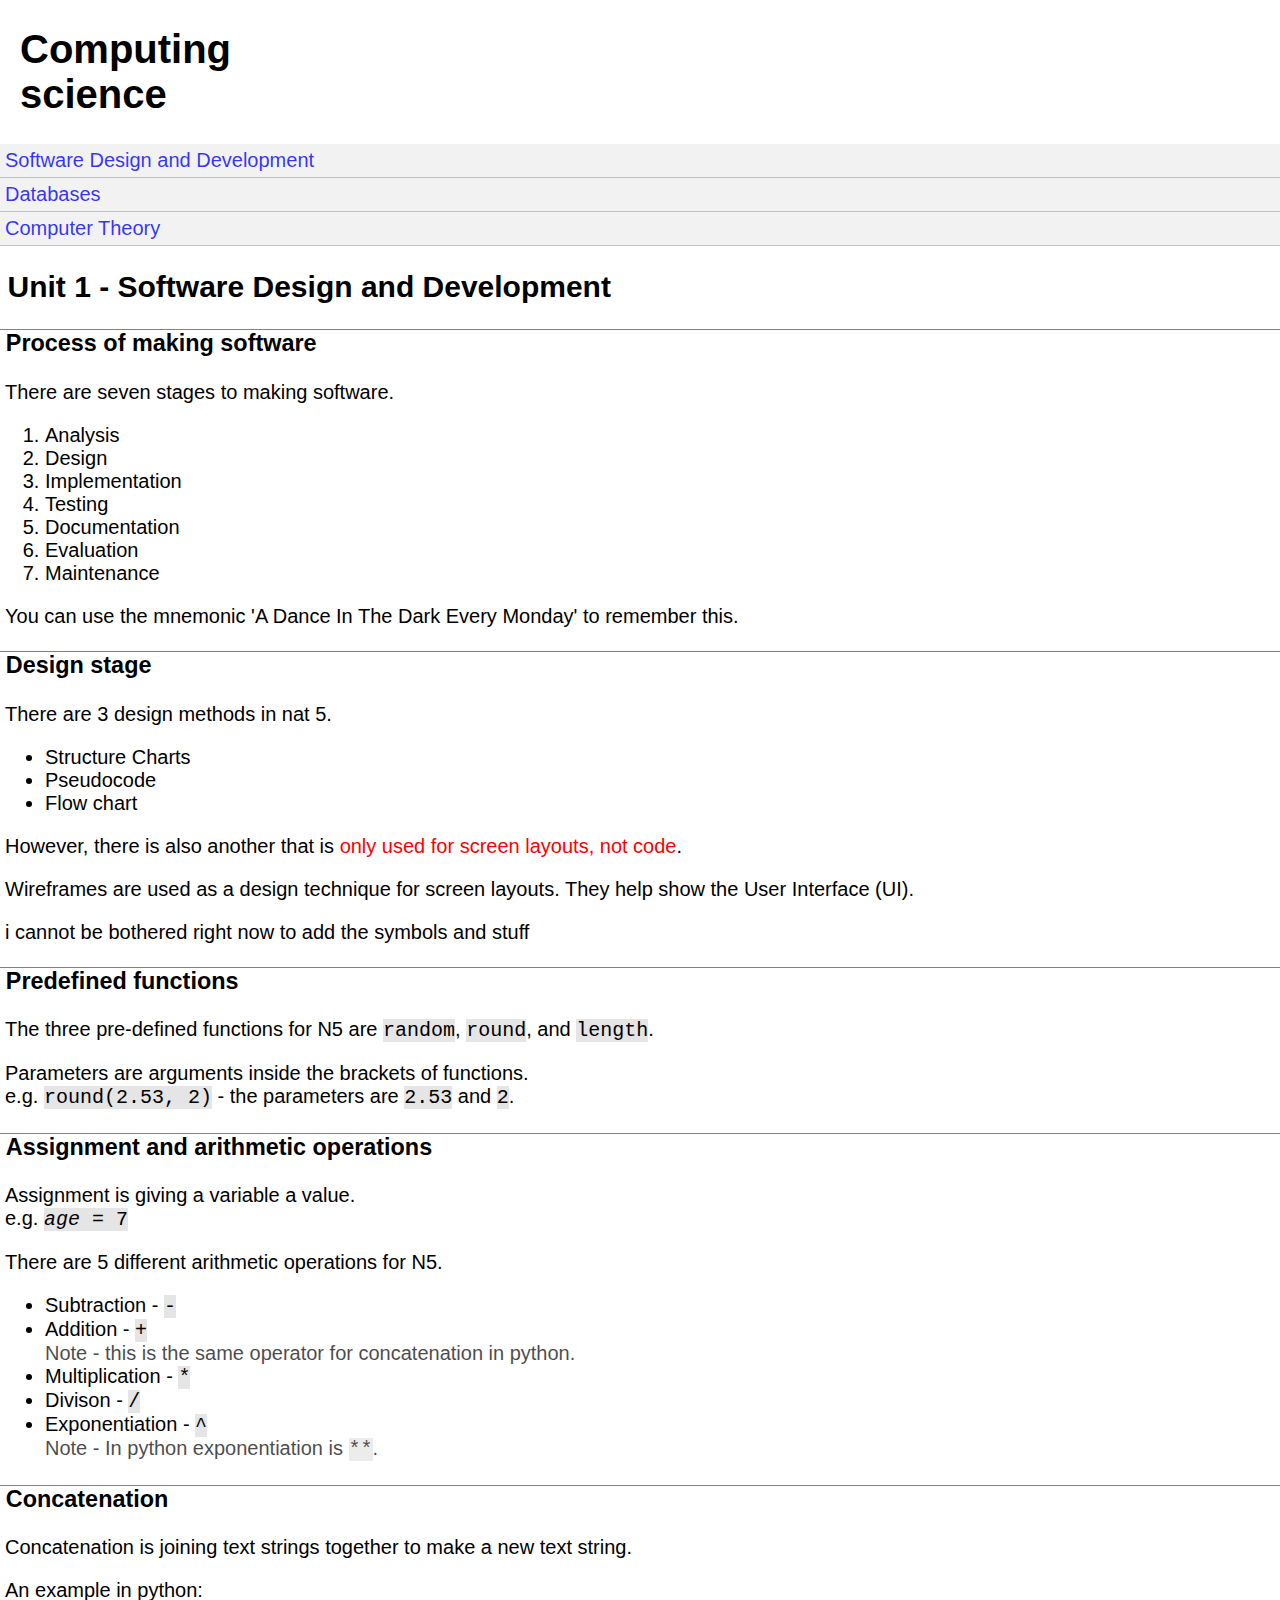
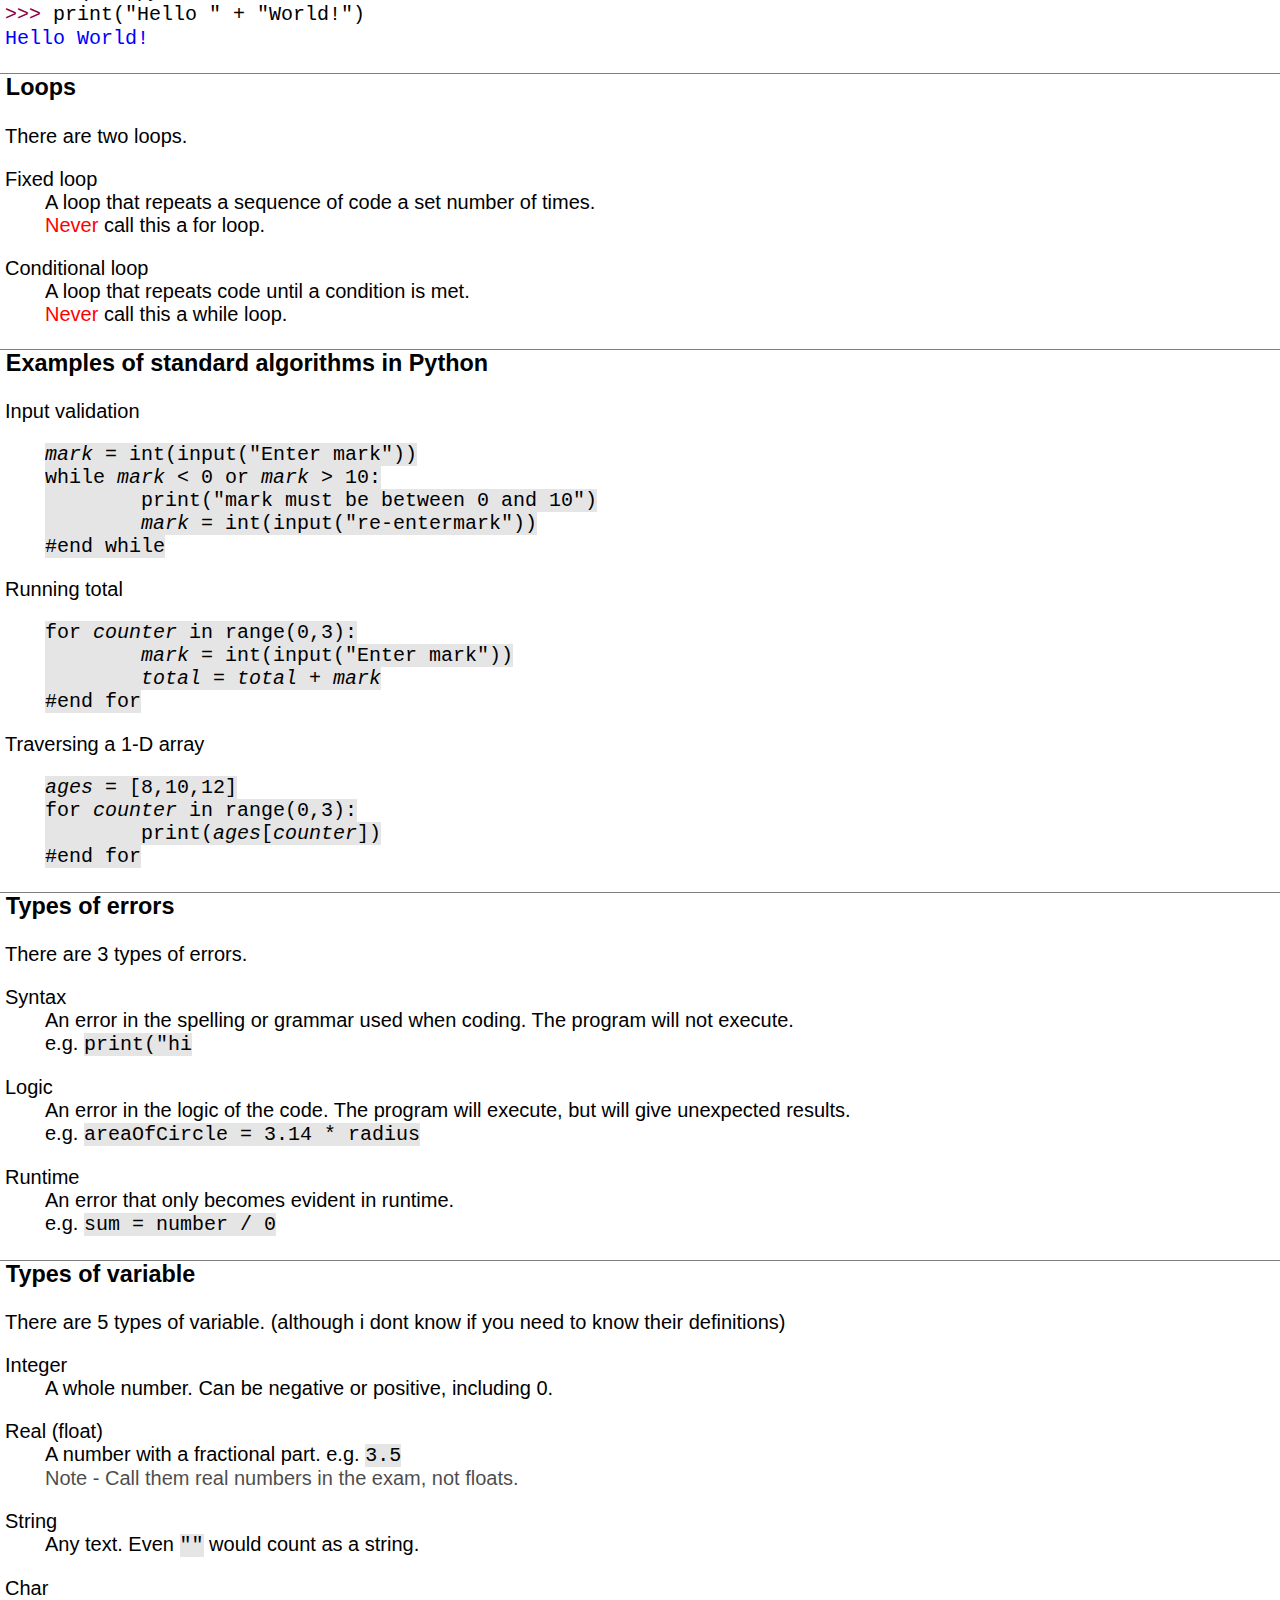
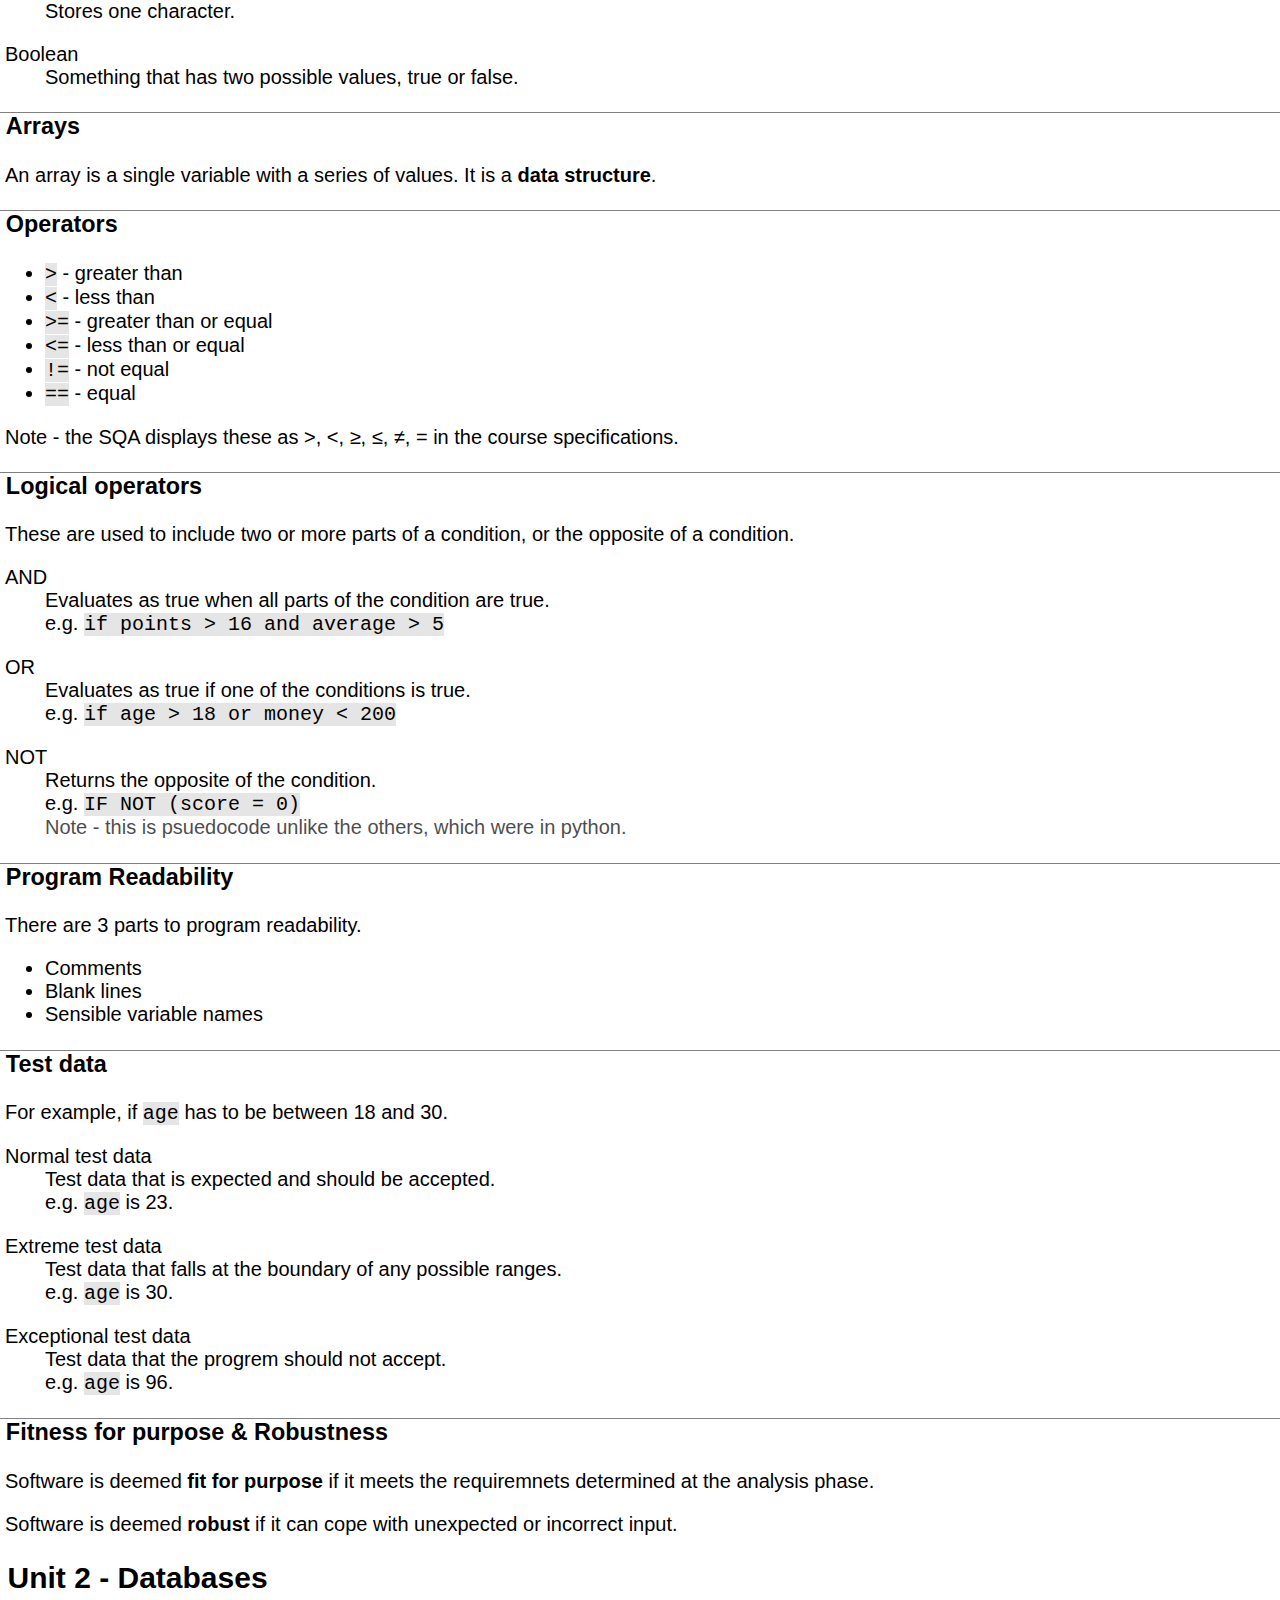
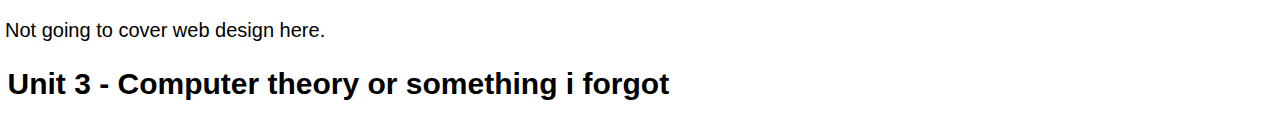
==== computing-revision/computing-revision.html @ 1fd44e73 "Add files via upload" ====
<!DOCTYPE html>
<html lang="en">
	<head>
		<title>Revision Website</title>
		<meta name="author" content="George">
		<meta name="viewport" content="width=device-width,initial-scale=1">
		<link rel="stylesheet" href="style.css">
	</head>
	<body>
		<main>
		    <h1> Computing<br>science</h1>
			<aside>
				<ul>
					<li><a href="#unit1">Software Design and Development</a></li>
					<li><a href="#unit2">Databases</a></li>
					<li><a href="#unit3">Computer Theory</a></li>
				</ul>
			</aside>
			<article id="unit1">
				<h2> Unit 1 - Software Design and Development </h2>
				<h3> Process of making software </h3>
				<p>There are seven stages to making software.</p>
				<ol>
					<li>Analysis</li>
					<li>Design</li>
					<li>Implementation</li>
					<li>Testing</li>
					<li>Documentation</li>
					<li>Evaluation</li>
					<li>Maintenance</li>
				</ol>
				<p>You can use the mnemonic 'A Dance In The Dark Every Monday' to remember this.</p>
				
				<h3>Design stage</h3>
				<p>There are 3 design methods in nat 5.</p>
				<ul>
					<li>Structure Charts</li>
					<li>Pseudocode</li>
					<li>Flow chart</li>
				</ul>
				<p>However, there is also another that is <span class="danger">only used for screen layouts, not code</span>.</p>
				<p>Wireframes are used as a design technique for screen layouts. They help show the User Interface (UI).</p>
				<p>i cannot be bothered right now to add the symbols and stuff</p>
				<h3>Predefined functions</h3>
				<p>The three pre-defined functions for N5 are <code>random</code>, <code>round</code>, and <code>length</code>.</p>
				
				<p>Parameters are arguments inside the brackets of functions.<br>e.g. <code>round(2.53, 2)</code> - the parameters are <code>2.53</code> and <code>2</code>.</p>
				<h3>Assignment and arithmetic operations</h3>
				<p>Assignment is giving a variable a value.<br>e.g. <code><var>age</var> = 7</code></p>
				
				<p>There are 5 different arithmetic operations for N5.</p>
				<ul>
					<li>Subtraction - <code>-</code></li>
					<li>Addition - <code>+</code><br><span class="note">Note - this is the same operator for concatenation in python.</span></li>
					<li>Multiplication - <code>*</code></li>
					<li>Divison - <code>/</code></li>
					<li>Exponentiation - <code>^</code><br><span class="note">Note - In python exponentiation is <code>**</code>.</span></li>
				</ul>
				
				<h3>Concatenation</h3>
				<p>Concatenation is joining text strings together to make a new text string.</p>
				<p>An example in python: <br><code class="codeWithOutput">print("Hello " + "World!")</code><br><samp>Hello World!</samp></p>
				
				<h3>Loops</h3>
				<p> There are two loops. </p>
				<dl>
					<dt>Fixed loop</dt>
					<dd>A loop that repeats a sequence of code a set number of times. <br><span class="danger">Never</span> call this a for loop.</dd>
					<dt>Conditional loop</dt>
					<dd>A loop that repeats code until a condition is met. <br><span class="danger">Never</span> call this a while loop.</dd>
				</dl>
				
				<h3>Examples of standard algorithms in Python</h3>
				<dl>
					<dt>Input validation</dt>
					<dd><pre><code><var>mark</var> = int(input("Enter mark"))
while <var>mark</var> &lt; 0 or <var>mark</var> &gt; 10:
	print("mark must be between 0 and 10")
	<var>mark</var> = int(input("re-entermark"))
#end while</code></pre></dd>
					<dt>Running total</dt>
					<dd><pre><code>for <var>counter</var> in range(0,3):
	<var>mark</var> = int(input("Enter mark"))
	<var>total</var> = <var>total</var> + <var>mark</var>
#end for</code></pre></dd>
					<dt>Traversing a 1-D array</dt>
					<dd><pre><code><var>ages</var> = [8,10,12]
for <var>counter</var> in range(0,3):
	print(<var>ages</var>[<var>counter</var>])
#end for</code></pre></dd>
				</dl>
				<h3>Types of errors</h3>
				<p>There are 3 types of errors.</p>
				<dl>
					<dt>Syntax</dt>
					<dd>An error in the spelling or grammar used when coding. The program will not execute. <br> e.g. <code>print("hi</code></dd>
					<dt>Logic</dt>
					<dd>An error in the logic of the code. The program will execute, but will give unexpected results.<br> e.g. <code>areaOfCircle = 3.14 * radius</code></dd>
					<dt>Runtime
					<dd>An error that only becomes evident in runtime.<br>e.g. <code>sum = number / 0</code></dd>
				</dl>
				
				<h3>Types of variable</h3>
				<p>There are 5 types of variable. (although i dont know if you need to know their definitions)</p>
				<dl>
					<dt>Integer</dt>
					<dd>A whole number. Can be negative or positive, including 0.</dd>
					<dt>Real (float)</dt>
					<dd>A number with a fractional part. e.g. <code>3.5</code><br><span class="note">Note - Call them real numbers in the exam, not floats.</span></dd>
					<dt>String</dt>
					<dd>Any text. Even <code>""</code> would count as a string.</dd>
					<dt>Char</dt>
					<dd>Stores one character.</dd>
					<dt>Boolean</dt>
					<dd>Something that has two possible values, true or false.</dd>
				</dl>
				
				<h3>Arrays</h3>
				<p>An array is a single variable with a series of values. It is a <strong>data structure</strong>.</p>
				
				<h3>Operators</h3>
					<ul>
						<li><code>&gt;</code> - greater than</li>
						<li><code>&lt;</code> - less than</li>
						<li><code>&gt;=</code> - greater than or equal</li>
						<li><code>&lt;=</code> - less than or equal</li>
						<li><code>!=</code> - not equal</li>
						<li><code>==</code> - equal</li>
					</ul>
					
					<p>Note - the SQA displays these as &gt;, &lt;, ≥, ≤, ≠, = in the course specifications.</p>
				<h3>Logical operators</h3>
				<p>These are used to include two or more parts of a condition, or the opposite of a condition.</p>
				<dl>
					<dt>AND</dt>
					<dd>Evaluates as true when all parts of the condition are true.<br>e.g. <code>if points &gt; 16 and average &gt; 5</code></dd>
					<dt>OR</dt>
					<dd>Evaluates as true if one of the conditions is true.<br>e.g. <code>if age &gt; 18 or money &lt; 200</code></dd>
					<dt>NOT</dt>
					<dd>Returns the opposite of the condition.<br>e.g. <code>IF NOT (score = 0)</code><br><span class="note">Note - this is psuedocode unlike the others, which were in python.</span></dd>
				</dl>
				<h3>Program Readability</h3>
				<p>There are 3 parts to program readability.</p>
				<ul>
					<li>Comments</li>
					<li>Blank lines</li>
					<li>Sensible variable names</li>
				</ul>
				
				<h3>Test data</h3>
				<p>For example, if <code>age</code> has to be between 18 and 30.</p>
				<dl>
					<dt>Normal test data</dt>
					<dd>Test data that is expected and should be accepted.<br>e.g. <code>age</code> is 23.</dd>
					<dt>Extreme test data</dt>
					<dd>Test data that falls at the boundary of any possible ranges.<br>e.g. <code>age</code> is 30.</dd>
					<dt>Exceptional test data</dt>
					<dd>Test data that the progrem should not accept.<br>e.g. <code>age</code> is 96.</dd>
				</dl>
				
				<h3>Fitness for purpose & Robustness</h3>
				<p>Software is deemed <strong>fit for purpose</strong> if it meets the requiremnets determined at the analysis phase.</p>
				
				<p>Software is deemed <strong>robust</strong> if it can cope with unexpected or incorrect input.</p>
			</article>
			<article id="unit2">
				<h2> Unit 2 - Databases </h2>
				<p>Not going to cover web design here.</p>
			</article>
			<article id="unit3">
				<h2> Unit 3 - Computer theory or something i forgot </h2>
			</article>
		</main>
	</body>
</html>
---- computing-revision/style.css ----
/* generic stuff */
html {
	box-sizing: border-box;
	font: 20px helvetica, verdana, sans-serif;
}

*, *:before, *:after {
	box-sizing: inherit;
}

body {
	margin: 0;
	width: 100%;
}

/*header */
h1 {
	margin-left: 20px;
}

/* aside */

aside ul {
	list-style: none;
	padding: 0;
	background-color: rgba(0,0,0,0.05);
}

aside ul li {
	border-bottom: 1px solid rgba(0,0,0,0.2);
}

aside ul li a {
	display: inline-block;
	text-decoration: none;
	padding: 0.25em;
	color: rgba(0,0,255,0.8);
}

/* general main styling */

article h3::before {
	content: "";
	display: block;
	border-bottom: 1px solid grey;
	margin-left: -0.25em;
}

article > * {
	margin-left: 0.25em;
}
/* software design unit */
pre {
	text-overflow: ellipsis;
	overflow: hidden;
}

code {
	background-color: rgba(0,0,0,0.1);
}

.danger {
	color: red;
}

.note {
	opacity: 0.7;
}

.codeWithOutput {
	background-color: white;
}

.codeWithOutput::before {
	content: ">>> ";
	color: rgb(142,0,72);
}

samp {
	color: blue;
}

#unit1 dl dt {
	margin-top: 1em;
}
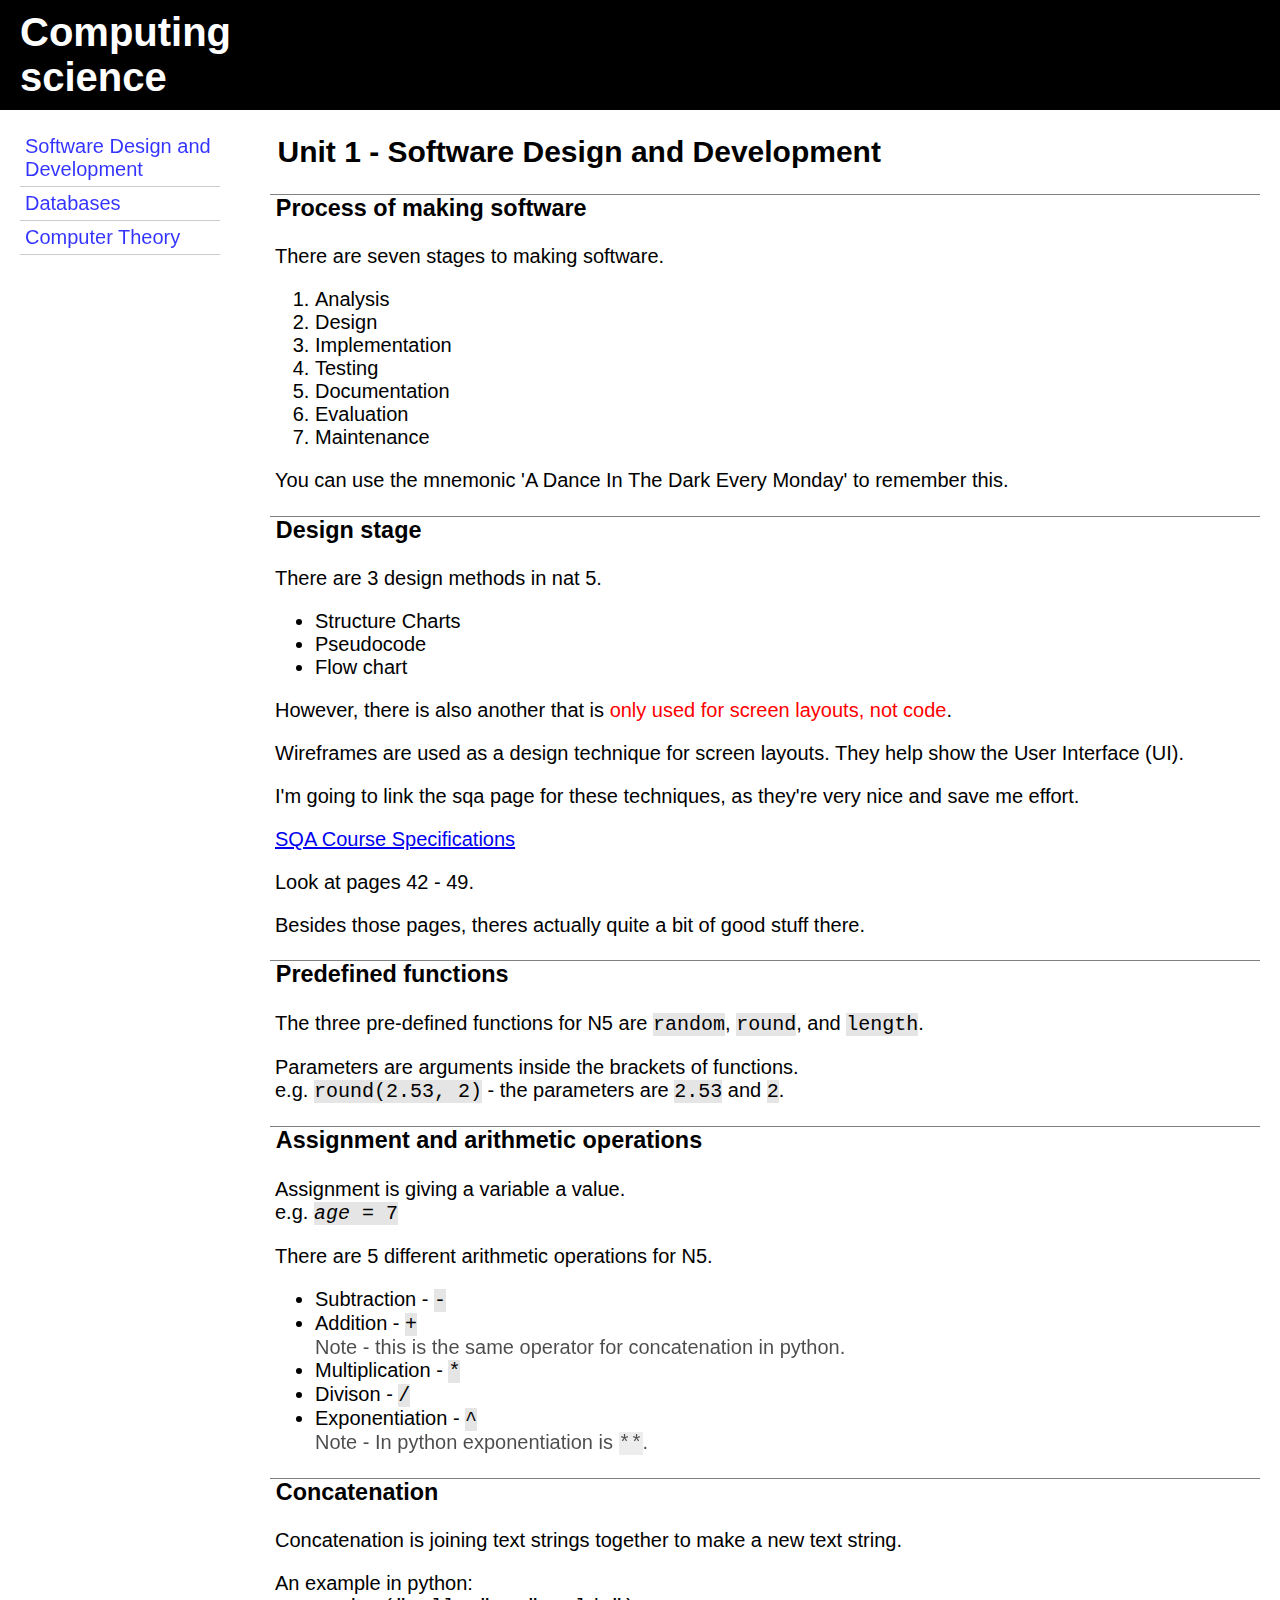
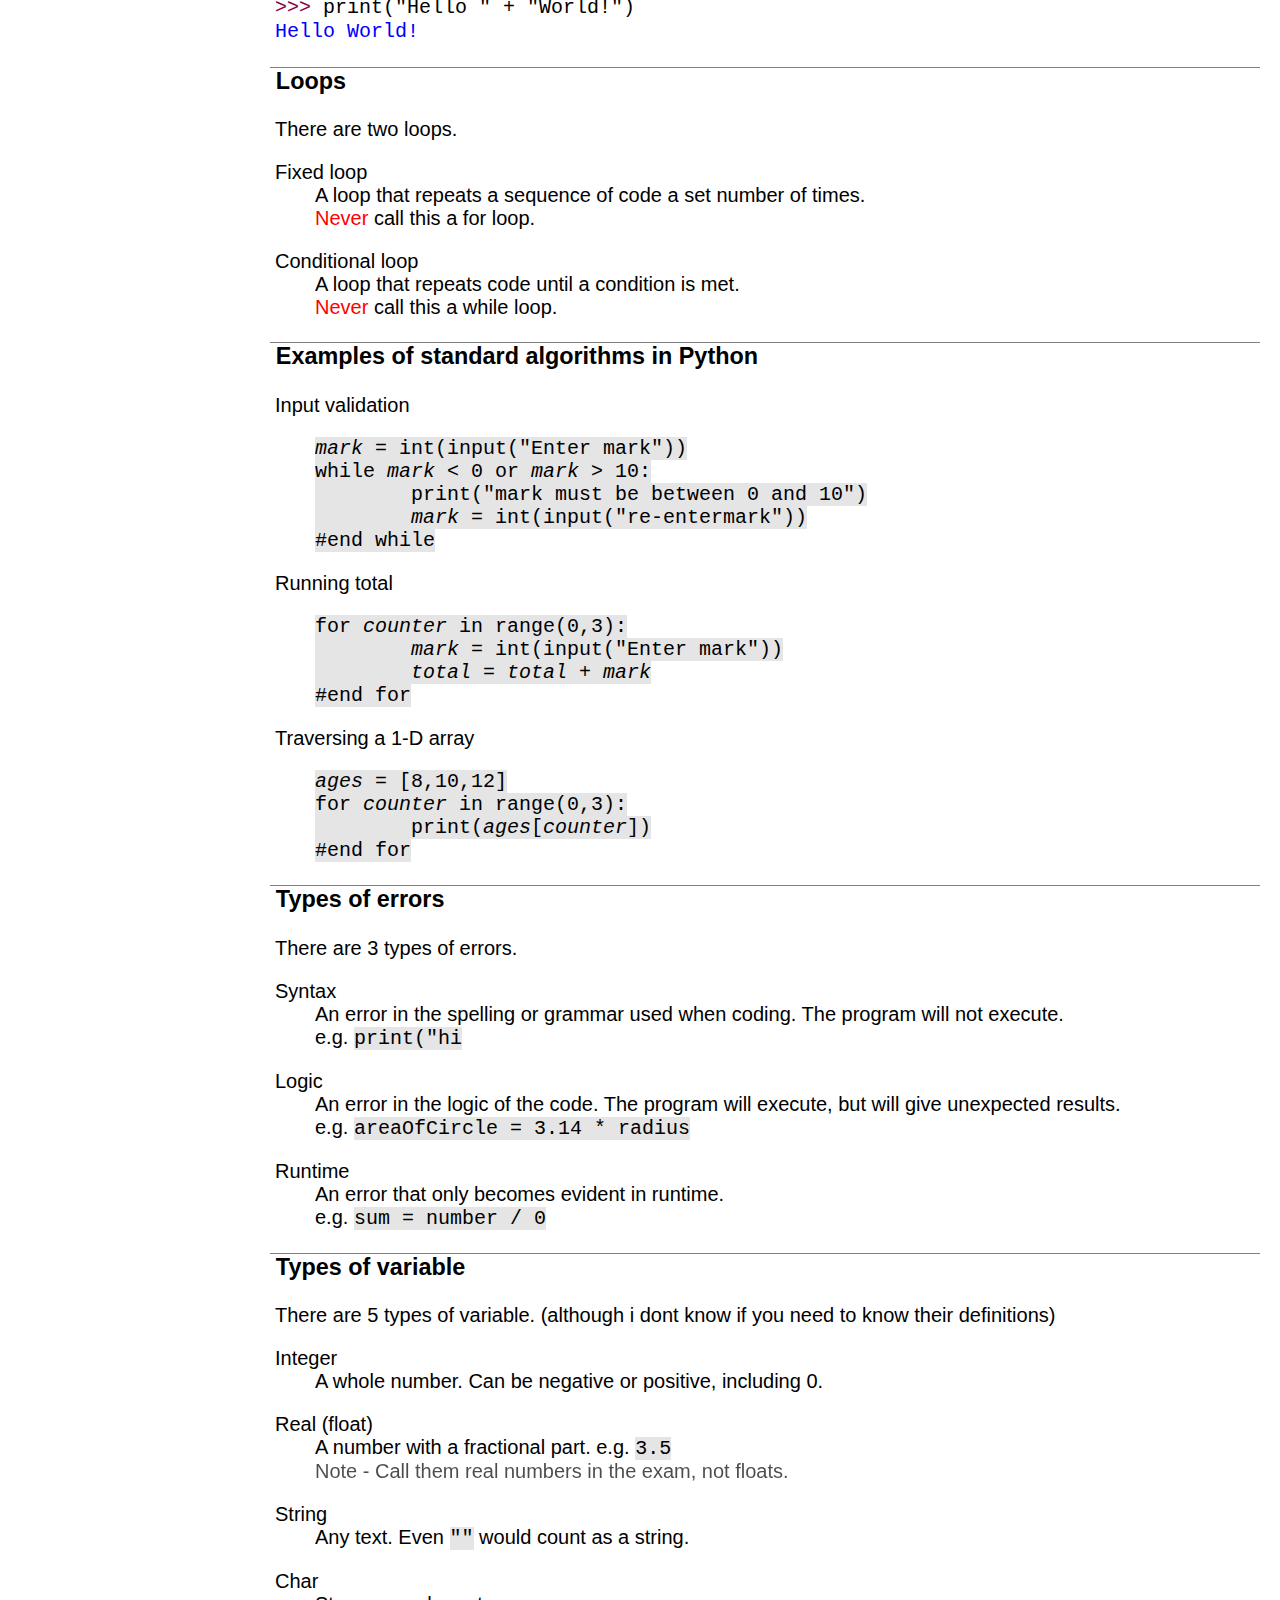
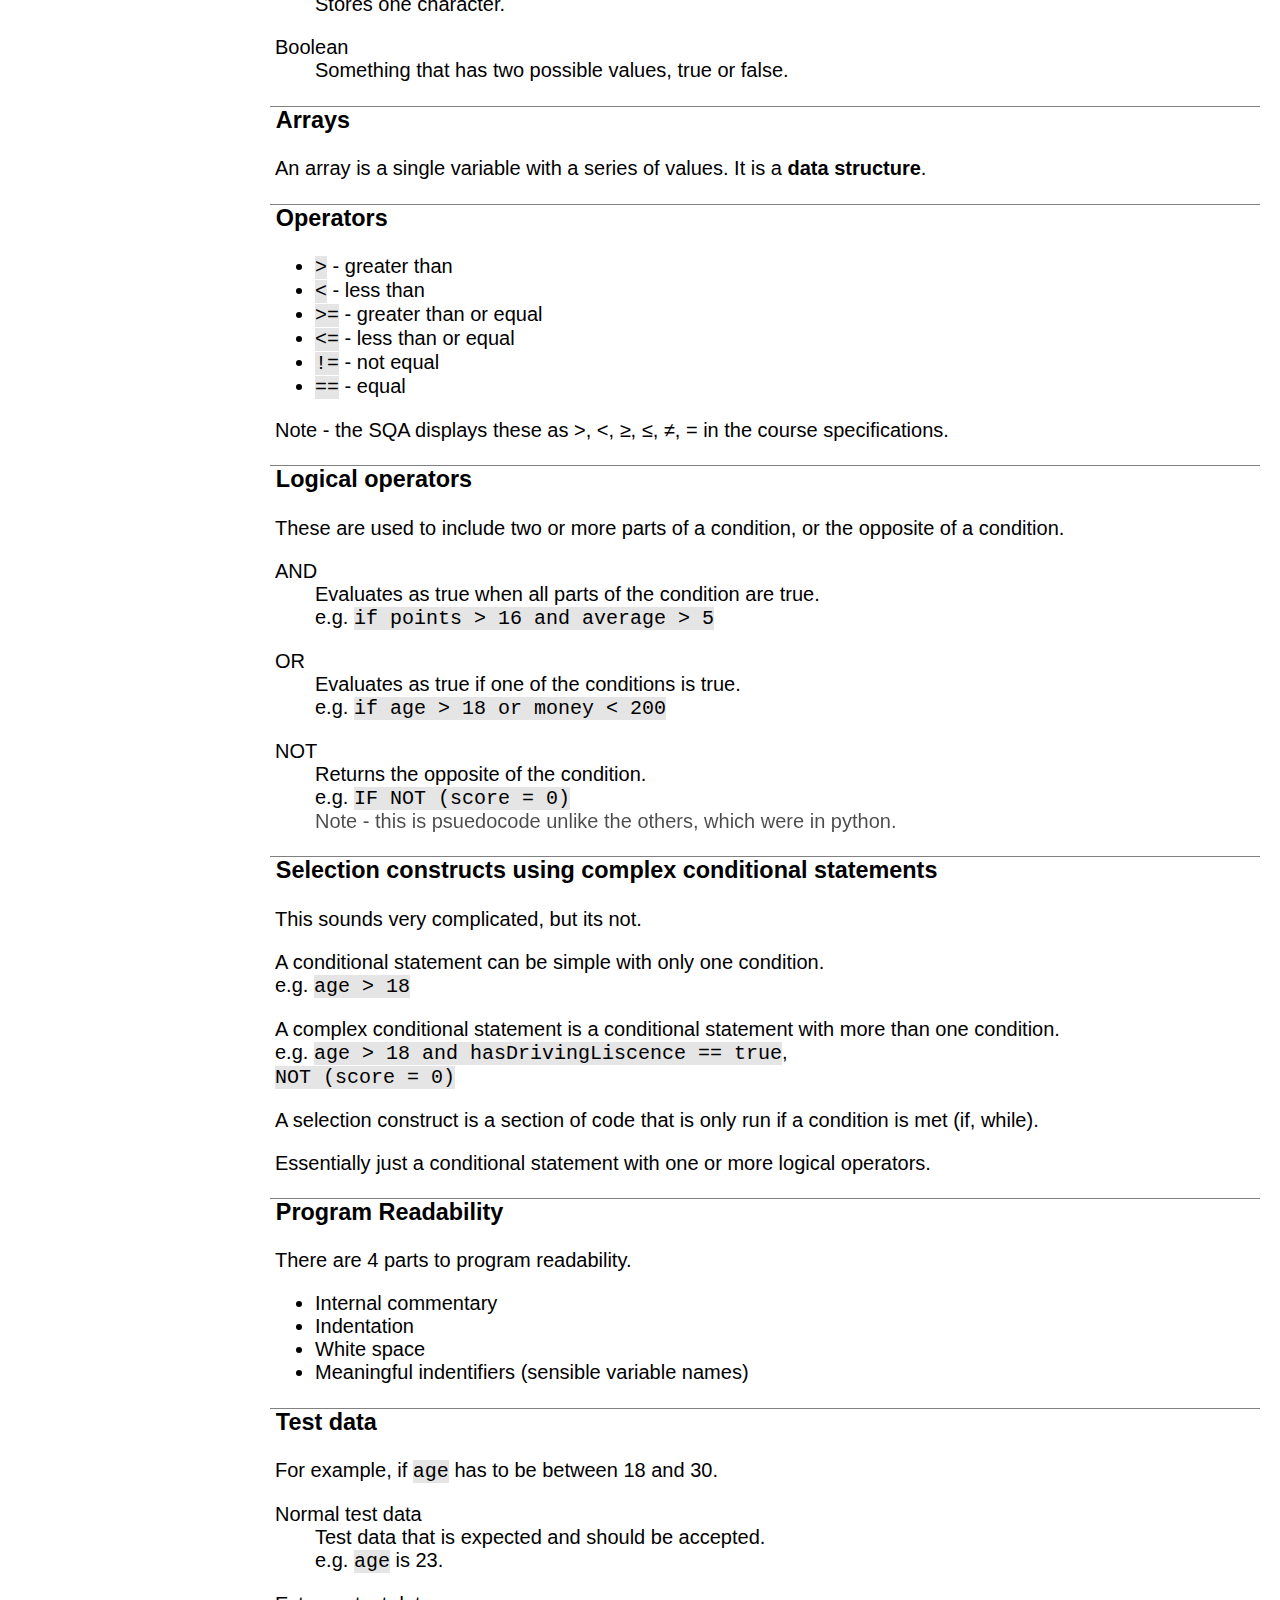
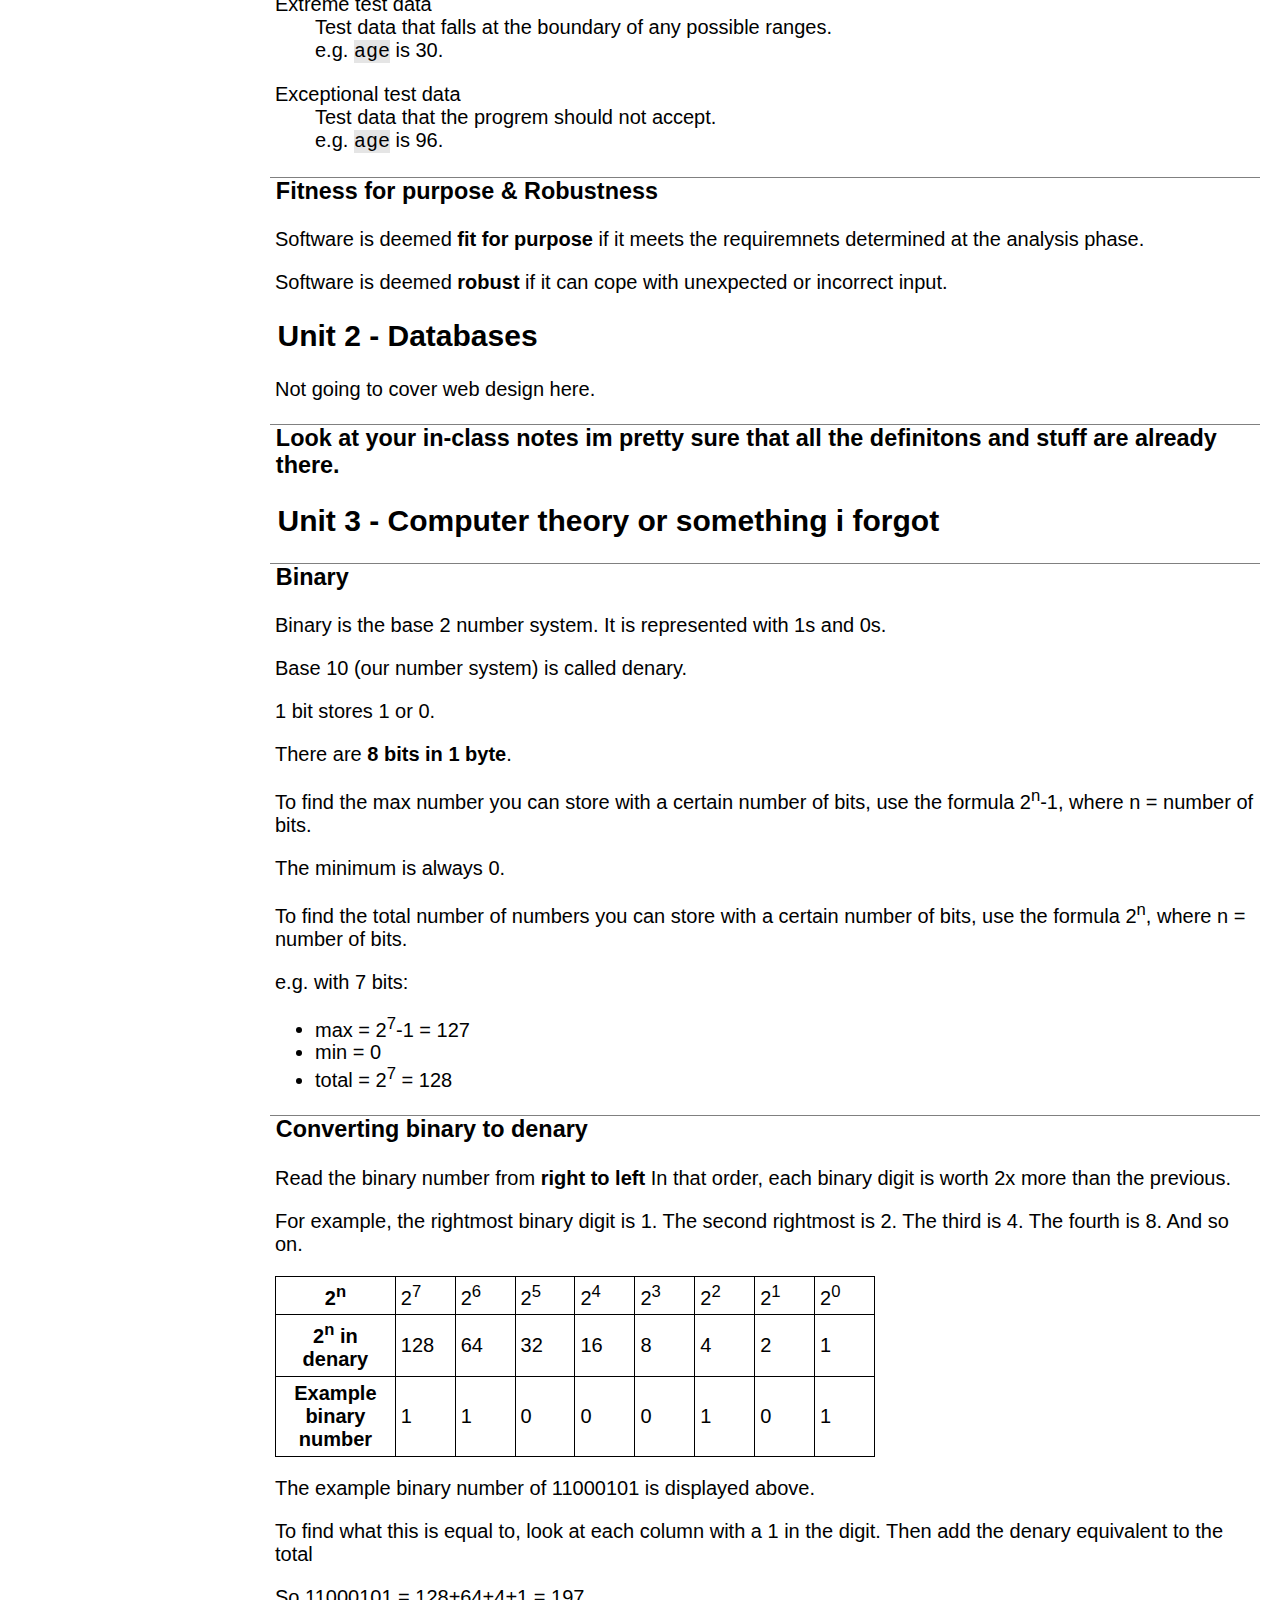
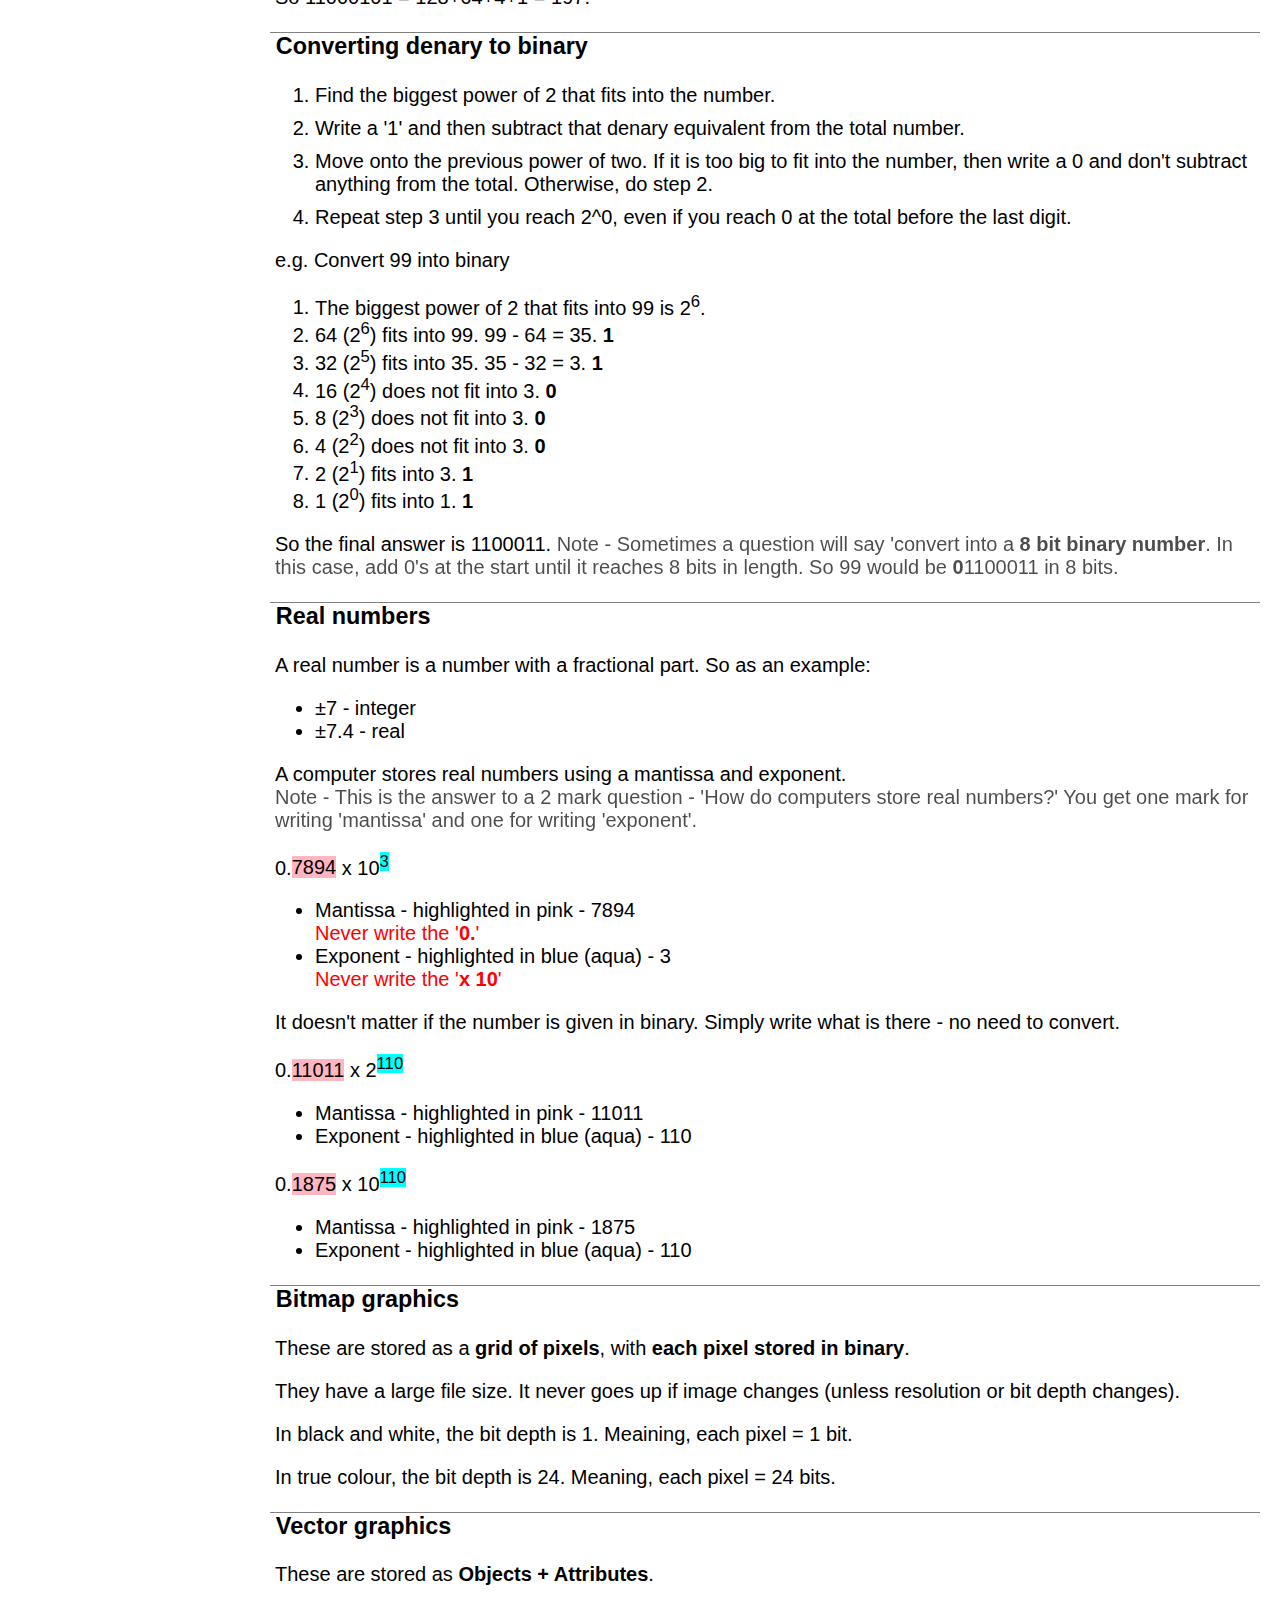
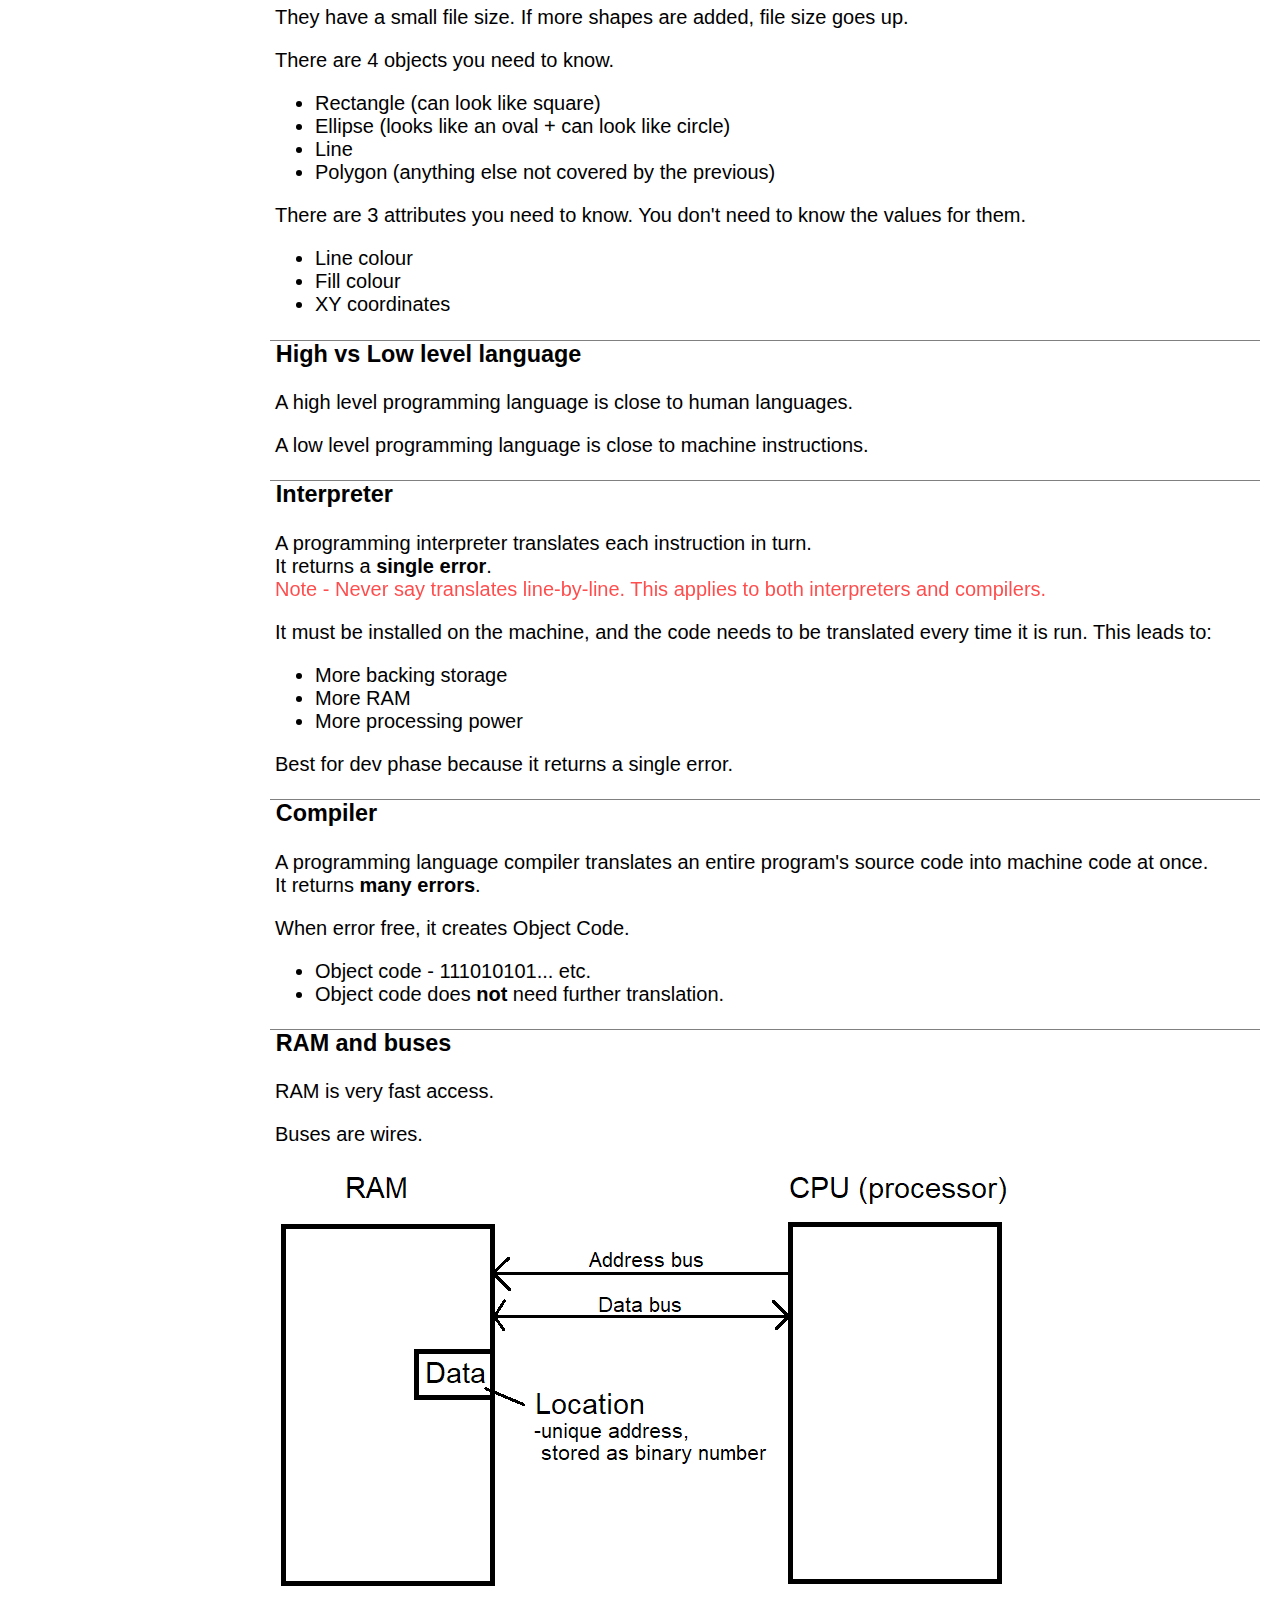
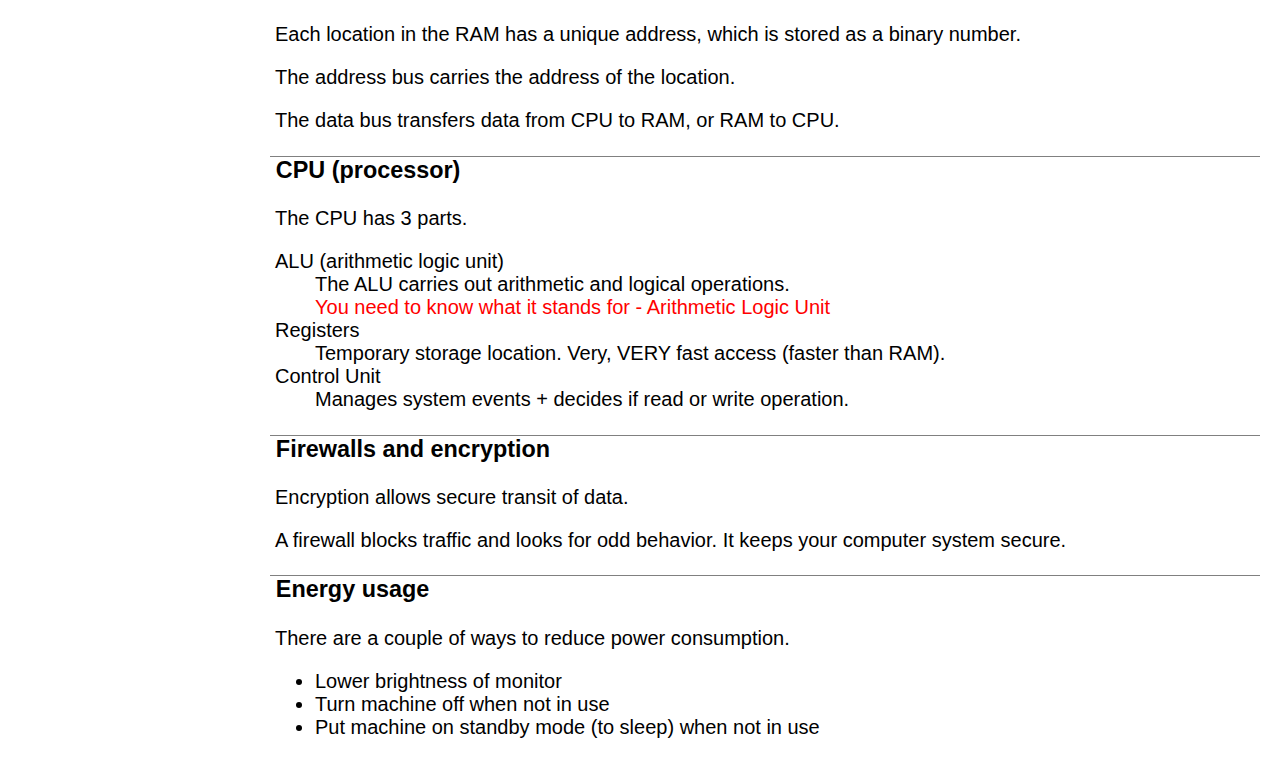
==== commit ef8ee17a: "added updated cs revision (no database)" ====
--- a/computing-revision/computing-revision.html
+++ b/computing-revision/computing-revision.html
@@ -3,12 +3,14 @@
 	<head>
 		<title>Revision Website</title>
 		<meta name="author" content="George">
-		<meta name="viewport" content="width=device-width,initial-scale=1">
+		<meta name="viewport" content="width=device-width, initial-scale=1" />
 		<link rel="stylesheet" href="style.css">
 	</head>
 	<body>
+		<header>
+			<h1> Computing<br>science</h1>
+		</header>
 		<main>
-		    <h1> Computing<br>science</h1>
 			<aside>
 				<ul>
 					<li><a href="#unit1">Software Design and Development</a></li>
@@ -16,6 +18,8 @@
 					<li><a href="#unit3">Computer Theory</a></li>
 				</ul>
 			</aside>
+			<section>
+			
 			<article id="unit1">
 				<h2> Unit 1 - Software Design and Development </h2>
 				<h3> Process of making software </h3>
@@ -40,11 +44,17 @@
 				</ul>
 				<p>However, there is also another that is <span class="danger">only used for screen layouts, not code</span>.</p>
 				<p>Wireframes are used as a design technique for screen layouts. They help show the User Interface (UI).</p>
-				<p>i cannot be bothered right now to add the symbols and stuff</p>
+				<p>I'm going to link the sqa page for these techniques, as they're very nice and save me effort.</p>
+				<a href="https://www.sqa.org.uk/files_ccc/ComputingScienceCourseSpecN5.pdf">SQA Course Specifications</a>
+				<p>Look at pages 42 - 49.</p>
+				<p>Besides those pages, theres actually quite a bit of good stuff there.</p>
+				
+				
+				
 				<h3>Predefined functions</h3>
 				<p>The three pre-defined functions for N5 are <code>random</code>, <code>round</code>, and <code>length</code>.</p>
-				
 				<p>Parameters are arguments inside the brackets of functions.<br>e.g. <code>round(2.53, 2)</code> - the parameters are <code>2.53</code> and <code>2</code>.</p>
+				
 				<h3>Assignment and arithmetic operations</h3>
 				<p>Assignment is giving a variable a value.<br>e.g. <code><var>age</var> = 7</code></p>
 				
@@ -139,12 +149,20 @@
 					<dt>NOT</dt>
 					<dd>Returns the opposite of the condition.<br>e.g. <code>IF NOT (score = 0)</code><br><span class="note">Note - this is psuedocode unlike the others, which were in python.</span></dd>
 				</dl>
+				
+				<h3>Selection constructs using complex conditional statements</h3>
+				<p>This sounds very complicated, but its not.</p>
+				<p>A conditional statement can be simple with only one condition.<br>e.g. <code>age > 18</code></p>
+				<p>A complex conditional statement is a conditional statement with more than one condition.<br>e.g. <code>age > 18 and hasDrivingLiscence == true</code>,<br><code>NOT (score = 0)</code></p>
+				<p>A selection construct is a section of code that is only run if a condition is met (if, while).
+				<p>Essentially just a conditional statement with one or more logical operators.</p>
 				<h3>Program Readability</h3>
-				<p>There are 3 parts to program readability.</p>
-				<ul>
-					<li>Comments</li>
-					<li>Blank lines</li>
-					<li>Sensible variable names</li>
+				<p>There are 4 parts to program readability.</p>
+				<ul>
+					<li>Internal commentary</li>
+					<li>Indentation</li>
+					<li>White space</li>
+					<li>Meaningful indentifiers (sensible variable names)</li>
 				</ul>
 				
 				<h3>Test data</h3>
@@ -166,10 +184,217 @@
 			<article id="unit2">
 				<h2> Unit 2 - Databases </h2>
 				<p>Not going to cover web design here.</p>
+				
+				<h3>Look at your in-class notes im pretty sure that all the definitons and stuff are already there.</h3>
 			</article>
 			<article id="unit3">
 				<h2> Unit 3 - Computer theory or something i forgot </h2>
+				<h3>Binary</h3>
+				<p>Binary is the base 2 number system. It is represented with 1s and 0s.</p>
+				<p>Base 10 (our number system) is called denary.</p>
+				<p>1 bit stores 1 or 0.</p>
+				<p>There are <strong>8 bits in 1 byte</strong>.</p>
+				<p>To find the max number you can store with a certain number of bits, use the formula 2<sup>n</sup>-1, where n = number of bits.</p>
+				<p>The minimum is always 0.</p>
+				<p>To find the total number of numbers you can store with a certain number of bits, use the formula 2<sup>n</sup>, where n = number of bits.</p>
+				<p>e.g. with 7 bits:</p>
+				<ul>
+					<li>max = 2<sup>7</sup>-1 = 127</li>
+					<li>min = 0</li>
+					<li>total = 2<sup>7</sup> = 128</li>
+				</ul>
+				
+				<h3>Converting binary to denary</h3>
+				<p>Read the binary number from <strong>right to left</strong> In that order, each binary digit is worth 2x more than the previous.</p>
+				<p>For example, the rightmost binary digit is 1. The second rightmost is 2. The third is 4. The fourth is 8. And so on.</p>
+				<table>
+					<tbody>
+					<tr>
+						<th scope="row">2<sup>n</sup></th>
+						<td>2<sup>7</sup></td>
+						<td>2<sup>6</sup></td>
+						<td>2<sup>5</sup></td>
+						<td>2<sup>4</sup></td>
+						<td>2<sup>3</sup></td>
+						<td>2<sup>2</sup></td>
+						<td>2<sup>1</sup></td>
+						<td>2<sup>0</sup></td>
+					</tr>
+					<tr>
+						<th scope="row">2<sup>n</sup> in denary</th>
+						<td>128</td>
+						<td>64</td>
+						<td>32</td>
+						<td>16</td>
+						<td>8</td>
+						<td>4</td>
+						<td>2</td>
+						<td>1</td>
+					</tr>
+					<tr>
+						<th scope="row">Example binary number</th>
+						<td>1</td>
+						<td>1</td>
+						<td>0</td>
+						<td>0</td>
+						<td>0</td>
+						<td>1</td>
+						<td>0</td>
+						<td>1</td>
+					</tr>
+					</tbody>
+				</table>
+				<p>The example binary number of 11000101 is displayed above.</p>
+				<p>To find what this is equal to, look at each column with a 1 in the digit. Then add the denary equivalent to the total</p>
+				<p>So 11000101 = 128+64+4+1 = 197.</p>
+					
+				<h3>Converting denary to binary</h3>
+				<ol class="spacedList">
+					<li>Find the biggest power of 2 that fits into the number.</li>
+					<li>Write a '1' and then subtract that denary equivalent from the total number.</li>
+					<li>Move onto the previous power of two. If it is too big to fit into the number, then write a 0 and don't subtract anything from the total. Otherwise, do step 2.</li>
+					<li>Repeat step 3 until you reach 2^0, even if you reach 0 at the total before the last digit.</li>
+				</ol>
+				
+				<p>e.g. Convert 99 into binary</p>
+				<ol>
+					<li>The biggest power of 2 that fits into 99 is 2<sup>6</sup>.
+					<li>64 (2<sup>6</sup>) fits into 99. 99 - 64 = 35. <strong>1</strong></li>
+					<li>32 (2<sup>5</sup>) fits into 35. 35 - 32 = 3. <strong>1</strong></li>
+					<li>16 (2<sup>4</sup>) does not fit into 3. <strong>0</strong></li>
+					<li>8 (2<sup>3</sup>) does not fit into 3. <strong>0</strong></li>
+					<li>4 (2<sup>2</sup>) does not fit into 3. <strong>0</strong></li>
+					<li>2 (2<sup>1</sup>) fits into 3. <strong>1</strong></li>
+					<li>1 (2<sup>0</sup>) fits into 1. <strong>1</strong></li>
+				</ol>
+				<p>So the final answer is 1100011. <span class="note">Note - Sometimes a question will say 'convert into a <strong>8 bit binary number</strong>. In this case, add 0's at the start until it reaches 8 bits in length. So 99 would be <strong>0</strong>1100011 in 8 bits.</span></p>
+				
+				<h3>Real numbers</h3>
+				<p>A real number is a number with a fractional part. So as an example:</p>
+				<ul>
+					<li>±7 - integer</li>
+					<li>±7.4 - real</li>
+				</ul>
+				
+				<p>A computer stores real numbers using a mantissa and exponent.<br><span class="note">Note - This is the answer to a 2 mark question - 'How do computers store real numbers?' You get one mark for writing 'mantissa' and one for writing 'exponent'.</span></p>
+				
+				<p>0.<span class="mantissa">7894</span> x 10<sup class="exponent">3</sup></p>
+				
+				<ul>
+					<li>Mantissa - highlighted in pink - 7894<br><span class="danger">Never write the '<strong>0.</strong>'</li>
+					<li>Exponent - highlighted in blue (aqua) - 3<br><span class="danger">Never write the '<strong>x 10</strong>'</li>
+				</ul>
+				<p>It doesn't matter if the number is given in binary. Simply write what is there - no need to convert.</p>
+				
+				<p>0.<span class="mantissa">11011</span> x 2<sup class="exponent">110</sup></p>
+		
+				<ul>
+					<li>Mantissa - highlighted in pink - 11011</li>
+					<li>Exponent - highlighted in blue (aqua) - 110</li>
+				</ul>
+				
+				<p>0.<span class="mantissa">1875</span> x 10<sup class="exponent">110</sup></p>
+		
+				<ul>
+					<li>Mantissa - highlighted in pink - 1875</li>
+					<li>Exponent - highlighted in blue (aqua) - 110</li>
+				</ul>
+				
+				<h3>Bitmap graphics</h3>
+				<p>These are stored as a <strong>grid of pixels</strong>, with <strong>each pixel stored in binary</strong>.</p>
+				<p>They have a large file size. It never goes up if image changes (unless resolution or bit depth changes).</p>
+				<p>In black and white, the bit depth is 1. Meaining, each pixel = 1 bit.</p>
+				<p>In true colour, the bit depth is 24. Meaning, each pixel = 24 bits.</p> 
+				
+				<h3>Vector graphics</h3>
+				<p>These are stored as <strong>Objects + Attributes</strong>.</p>
+				<p>They have a small file size. If more shapes are added, file size goes up.</p>
+				
+				<p>There are 4 objects you need to know.</p>
+				
+				<ul>
+					<li>Rectangle (can look like square)</li>
+					<li>Ellipse (looks like an oval + can look like circle)</li>
+					<li>Line</li>
+					<li>Polygon (anything else not covered by the previous) </li>
+				</ul>
+				
+				<p>There are 3 attributes you need to know. You don't need to know the values for them.</p>
+				
+				<ul>
+					<li>Line colour</li>
+					<li>Fill colour</li>
+					<li>XY coordinates</li>
+				</ul>
+				
+				<h3>High vs Low level language</h3>
+				<p>A high level programming language is close to human languages.</p>
+				<p>A low level programming language is close to machine instructions.</p>
+				
+				<h3>Interpreter</h3>
+				<p>A programming interpreter translates each instruction in turn.<br>It returns a <strong>single error</strong>.<br><span class="danger note">Note - Never say translates line-by-line. This applies to both interpreters and compilers.</span></p>
+				<p>It must be installed on the machine, and the code needs to be translated every time it is run. This leads to:</p>
+				<ul>
+					<li>More backing storage</li>
+					<li>More RAM</li>
+					<li>More processing power</li>
+				</ul>
+				
+				<p>Best for dev phase because it returns a single error.</p>
+				
+				<h3>Compiler</h3>
+				<p>A programming language compiler translates an entire program's source code into machine code at once.<br>It returns <strong>many errors</strong>.</p>
+				<p>When error free, it creates Object Code.</p>
+				<ul>
+					<li>Object code - 111010101... etc.</li>
+					<li>Object code does <strong>not</strong> need further translation.</li>
+				</ul>
+				
+				<h3>RAM and buses</h3>
+				<p>RAM is very fast access.</p>
+				<p>Buses are wires.</p>
+				
+				<img srcset="images/ram-cpu-370px.png 370w,
+							 images/ram-cpu-520px.png 520w, 
+							 images/ram-cpu-740px.png 740w"
+					 
+					 sizes="(max-width: 400px) 370px,
+							(max-width: 729px) 520px,
+							740px"
+					 
+					 src="images/ram-cpu-740px.png"
+					 
+					 alt="RAM CPU diagram">
+				
+				<p>Each location in the RAM has a unique address, which is stored as a binary number.</p>
+				<p>The address bus carries the address of the location.</p>
+				<p>The data bus transfers data from CPU to RAM, or RAM to CPU.</p>
+				
+				<h3>CPU (processor)</h3>
+				<p>The CPU has 3 parts.</p>
+				<dl>
+					<dt>ALU (arithmetic logic unit)</dt>
+					<dd>The ALU carries out arithmetic and logical operations.<br><span class="danger">You need to know what it stands for - Arithmetic Logic Unit</span></dd>
+					<dt>Registers</dt>
+					<dd>Temporary storage location. Very, VERY fast access (faster than RAM).
+					<dt>Control Unit</dt>
+					<dd>Manages system events + decides if read or write operation.</dd>
+				</dl>
+				
+				<h3>Firewalls and encryption</h3>
+				<p>Encryption allows secure transit of data.</p>
+				<p>A firewall blocks traffic and looks for odd behavior. It keeps your computer system secure.</p>
+				
+				<h3>Energy usage</h3>
+				<p>There are a couple of ways to reduce power consumption.</p>
+				<ul>
+					<li>Lower brightness of monitor</li>
+					<li>Turn machine off when not in use</li>
+					<li>Put machine on standby mode (to sleep) when not in use</li>
+				</ul>
+				
 			</article>
+			</section>
 		</main>
 	</body>
 </html>--- a/computing-revision/style.css
+++ b/computing-revision/style.css
@@ -14,14 +14,21 @@
 }
 
 /*header */
+header {
+	background-color: black;
+	color: white;
+	padding: 10px 20px;
+}
+
 h1 {
-	margin-left: 20px;
+	margin: 0;
 }
 
 /* aside */
 
 aside ul {
 	list-style: none;
+	margin: 0;
 	padding: 0;
 	background-color: rgba(0,0,0,0.05);
 }
@@ -31,10 +38,14 @@
 }
 
 aside ul li a {
-	display: inline-block;
+	display: block;
 	text-decoration: none;
 	padding: 0.25em;
 	color: rgba(0,0,255,0.8);
+}
+
+aside ul li a:focus {
+	background-color: rgba(0,0,0.0.05);
 }
 
 /* general main styling */
@@ -84,5 +95,72 @@
 	margin-top: 1em;
 }
 
+/* Computer theory */
+
+table {
+	table-layout: fixed;
+	border-collapse: collapse;
+	max-width: 600px;
+	margin-right: 5px;
+}
+
+th, td {
+	padding: 5px;
+	border: 1px solid black;
+}
+
+th {
+	width: 20%
+}
+
+td {
+	width: 10%;
+}
+
+.spacedList li {
+	margin-bottom: 0.5em;
+}
+
+.mantissa {
+	background-color: rgb(255, 182, 193);
+}
+
+.exponent {
+	background-color: rgb(0, 255, 255);
+}
+
+img {
+	max-width: 100%;
+}
 
 
+
+
+/* pc/tablet*/
+
+@media screen and (min-width: 1000px) {
+	main {
+		display: grid;
+		grid-template-columns: 250px 1fr;
+		margin: 0 20px;
+	}
+	
+	aside ul {
+		margin-top: 20px;
+		background: none;
+		width: 200px;
+		position: sticky;
+		top: 20px;
+	}
+}
+
+@media screen and (hover: hover) {
+	aside ul li {
+		transition: 0.2s all;
+	}
+	
+	aside ul li:hover {
+		background-color: rgba(0,0,0,0.1);
+	}
+}
+
